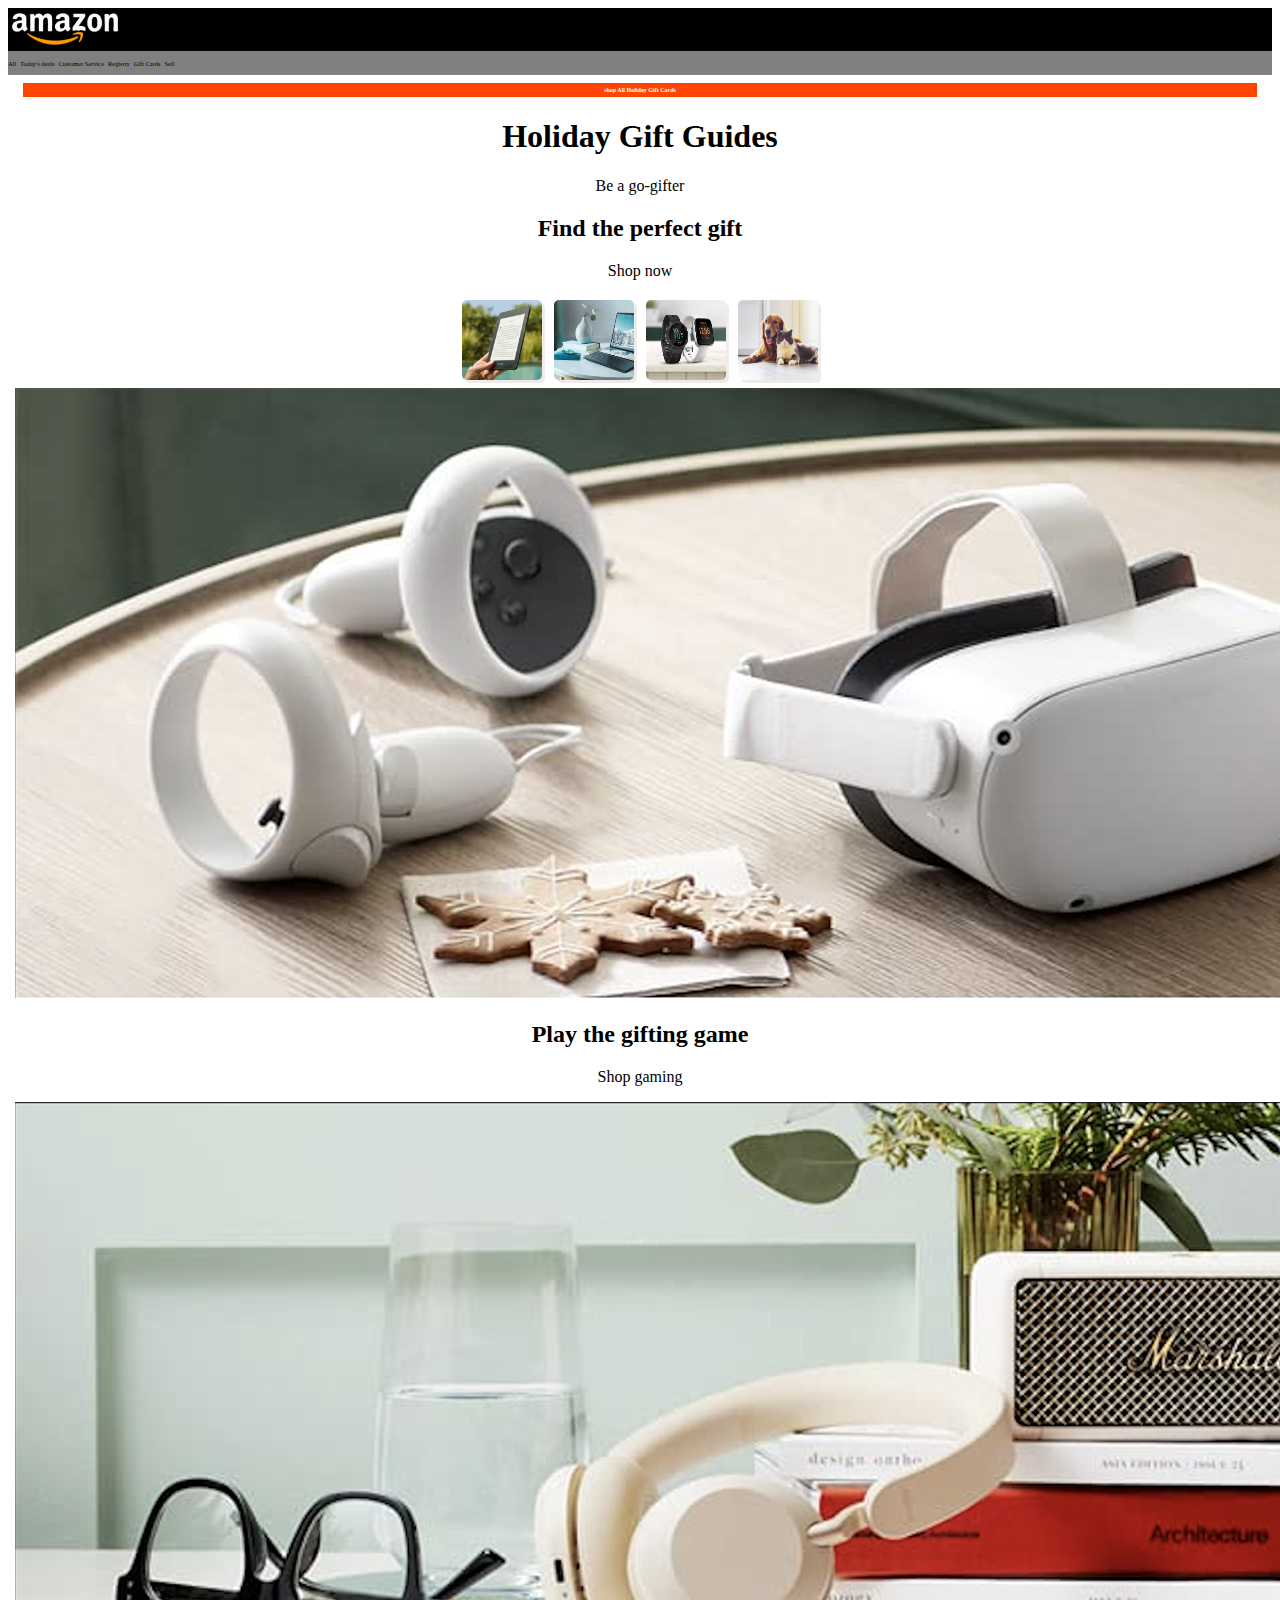
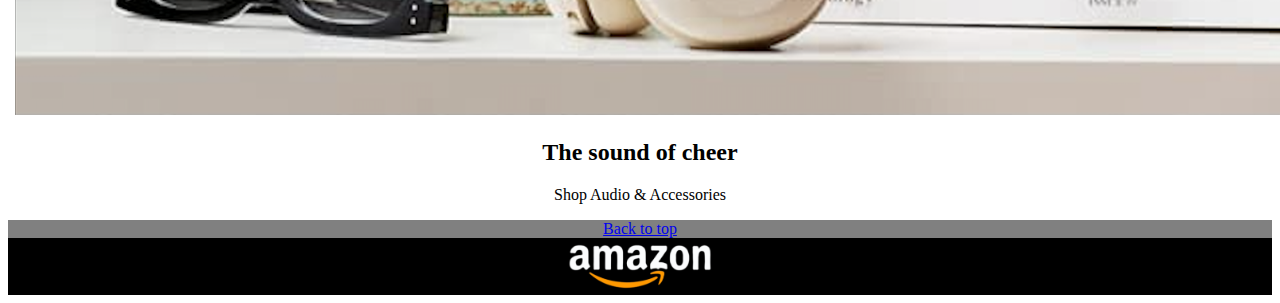
==== amazon/assets/index.html @ 927f4a02 "progetto settimanale 2" ====
<!DOCTYPE html>
<html lang="it">

<head>
    <meta charset="UTF-8">
    <meta name="viewport" content="width=device-width, initial-scale=1.0">
    <title>Progetto Settimana 2</title>
    <link rel="stylesheet" href="css/style.css">
</head>

<body>
    <header id="top">

<div class="logo1">
    <img class="logoTop" src="images/logo.png" alt="logo Amazon">
</div>
        


        <nav class="navbar">
            <p>All</p>
            <p>Today's deals</p>
            <p>Customer Service</p>
            <p>Registry</p>
            <p>Gift Cards</p>
            <p>Sell</p>
        </nav>
    </header>
    <main>
        <Section class="Section1">
            <h6>
                shop All Holiday Gift Cards
            </h6>
        </Section>
        <section class="Section2">
            <h1>Holiday Gift Guides</h1>
            <p>Be a go-gifter</p>
        </section>
        <section class="Section3">
            <div>
                <h2>Find the perfect gift</h2>
                <p>Shop now</p>
            </div>
            <div class="container">
                <img class="image" src="images/img_1.jpg" alt="foto di kindle">
            </div>
            <div class="container">
                <img class="image" src="images/img_2.jpg" alt="foto di un tavolo di lavoro">
            </div>
            <div class="container">
                <img class="image" src="images/img_3.jpg" alt="foto di smartwatch">
            </div>
            <div class="container">
                <img class="image" src="images/img_4.jpg" alt="foto di cane e gatto">
            </div>

        </section>
        <section class="Section4">
            <div>
                <img src="images/img_9.png" alt="foto di controller virtual">
            </div>
            <div>
                <h2>Play the gifting game</h2>
                <p>Shop gaming</p>
            </div>
        </section>
        <section class="Section5">
            <div>
                <img src="images/img_10.png" alt="foto di apparecchi audio">
            </div>
            <div>
                <h2>The sound of cheer</h2>
                <p>Shop Audio & Accessories</p>
            </div>
        </section>
    </main>
    <footer>
        <div class="similNavbar">
            <a href="#top">Back to top</a>
        </div>
        <Div class="logo2">

            <img class="logoFooter" src="images/logo.png" alt="logo Amazon">
        </Div>
    </footer>
</body>

</html>
---- amazon/assets/css/style.css ----
main {
    margin-left: 7px;
    margin-right: 7px;
}

.Section1 {
    background-color: orangered;
    margin: 8px;
    padding-top: 0.1px;
    padding-bottom: 0.1px;
}

.container {
    display: inline-block;
    padding: 4px;
    
  }
.container img {
    width: 80px;
    height: 80px;
    border: 1px;
    border-radius: 5px;
    box-shadow: 3px 3px rgb(240, 235, 235) ;
}
.image {
    display: inline-block;
    width: 85%;
    height: 90px;
    object-fit: fill;
    
}

h6 {
    font-size: 0.1em;
    color: white;
}

.logo1,
.logo2 {
    background-color: black;
}

.navbar,
.similNavbar {
    background-color: gray;
}

main,
footer {
    text-align: center;
}

.navbar p {
    display: inline-block;
    padding-top: 2px;
    padding-bottom: 2px;
    font-size: 0.4em;
}

.logoTop {
    text-align: left;
    width: 9%;
}

.logoFooter {
    text-align: center;
    width: 12%;
}
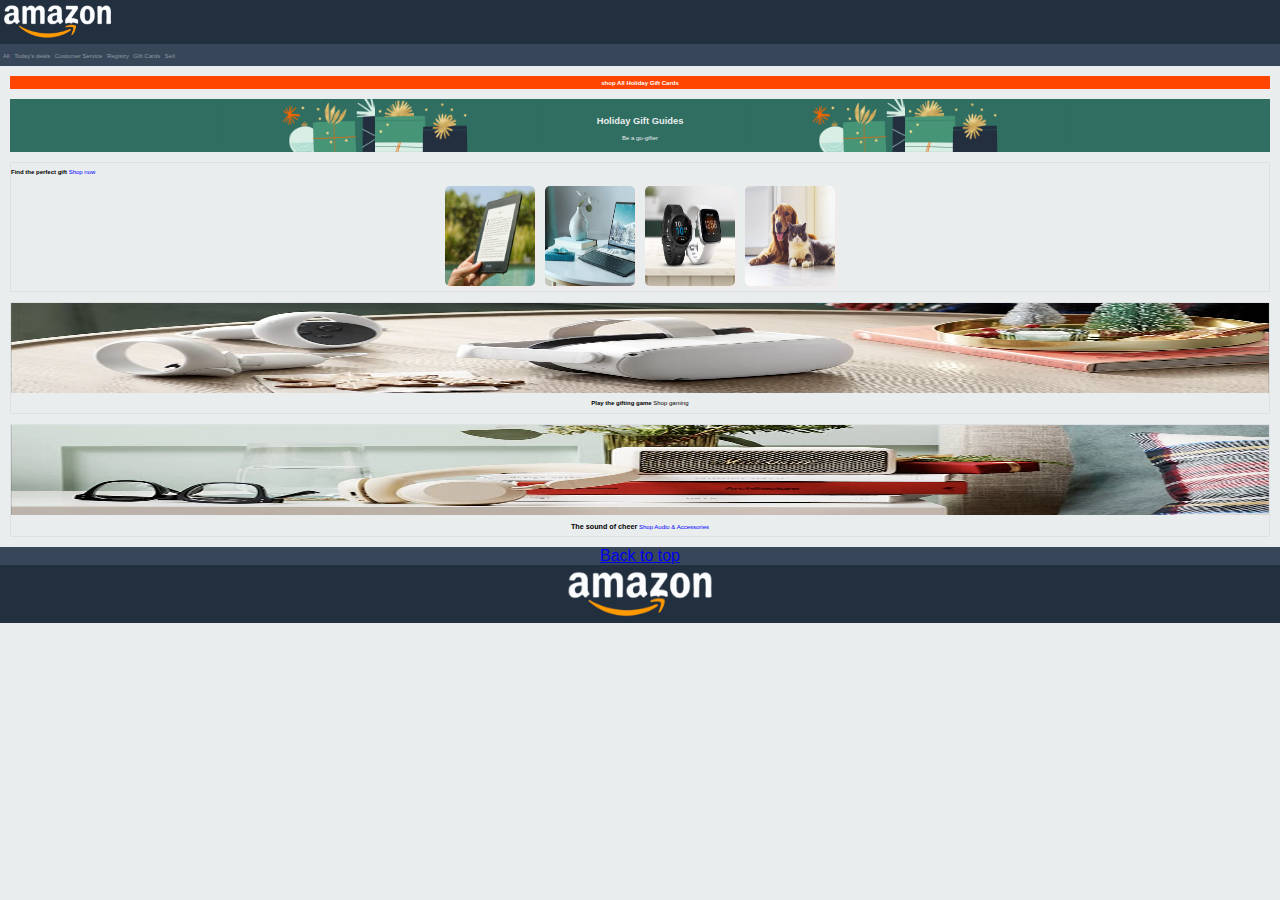
==== commit e0f575dc: "progetto settimanale 2" ====
--- a/amazon/assets/index.html
+++ b/amazon/assets/index.html
@@ -11,10 +11,10 @@
 <body>
     <header id="top">
 
-<div class="logo1">
-    <img class="logoTop" src="images/logo.png" alt="logo Amazon">
-</div>
-        
+        <div class="logo1">
+            <img class="logoTop" src="images/logo.png" alt="logo Amazon">
+        </div>
+
 
 
         <nav class="navbar">
@@ -33,13 +33,18 @@
             </h6>
         </Section>
         <section class="Section2">
-            <h1>Holiday Gift Guides</h1>
+            <h3>Holiday Gift Guides</h3>
             <p>Be a go-gifter</p>
         </section>
         <section class="Section3">
-            <div>
-                <h2>Find the perfect gift</h2>
-                <p>Shop now</p>
+
+            <div id="appendex">
+                <div class="appendex">
+                    <h4>Find the perfect gift</h4>
+                </div>
+                <div class="appendex">
+                    <p>Shop now</p>
+                </div>
             </div>
             <div class="container">
                 <img class="image" src="images/img_1.jpg" alt="foto di kindle">
@@ -54,23 +59,29 @@
                 <img class="image" src="images/img_4.jpg" alt="foto di cane e gatto">
             </div>
 
+
+
         </section>
         <section class="Section4">
             <div>
-                <img src="images/img_9.png" alt="foto di controller virtual">
+                <img class="virtual" src="images/img_9.png" alt="foto di controller virtual">
             </div>
             <div>
-                <h2>Play the gifting game</h2>
-                <p>Shop gaming</p>
+                <div class="appendex2">
+                    <h4>Play the gifting game</h4>
+                </div>
+                <div class="appendex2">
+                    <p>Shop gaming</p>
+                </div>
             </div>
         </section>
         <section class="Section5">
             <div>
-                <img src="images/img_10.png" alt="foto di apparecchi audio">
+                <img class="audio" src="images/img_10.png" alt="foto di apparecchi audio">
             </div>
             <div>
-                <h2>The sound of cheer</h2>
-                <p>Shop Audio & Accessories</p>
+               <div class="appendex3"><h2>The sound of cheer</h2></div> 
+                <div class="appendex3"><p>Shop Audio & Accessories</p></div>
             </div>
         </section>
     </main>
--- a/amazon/assets/css/style.css
+++ b/amazon/assets/css/style.css
@@ -1,14 +1,85 @@
+body {
+    font-family: Arial, Helvetica, sans-serif;
+    background-color: #E9EDEE;
+    margin: 0 auto;
+}
+header {
+    margin: 0 auto;
+}
 main {
-    margin-left: 7px;
-    margin-right: 7px;
+    /*margin-left: 7px;
+    margin-right: 7px;*/
+    margin: 10px;
+   
 }
 
 .Section1 {
     background-color: orangered;
-    margin: 8px;
+   margin-top: 10px;
+   margin-bottom: 10px;
     padding-top: 0.1px;
     padding-bottom: 0.1px;
 }
+.Section2 {
+    background-image: url(../images/bg-image.png);
+    width: 100%;
+    background-size: contain;
+    background-position: center;
+    font-size: 0.5em ;
+    padding-top: 7px;
+    padding-bottom: 7px;
+    color: #E9EDEE;
+    
+}
+.Section2 h3 {
+    font: size 0.4em; ;
+}
+
+.Section2 p {
+    font-size: 0.5em;
+}
+
+.Section3 {
+    font-size: 0.3em;
+    border: solid 1px #dee1e3 ;
+    margin-top: 10px;
+margin-bottom: 10px;
+    
+}
+.Section4 {
+    font-size: 0.3em;
+    border: solid 1px #dee1e3 ;
+    margin-top: 10px;
+margin-bottom: 10px;
+    
+}
+.Section5 {
+    font-size: 0.3em;
+    border: solid 1px #dee1e3 ;
+    margin-top: 10px;
+margin-bottom: 10px;
+    
+}
+.Section3 p {
+    font-size: 0.2em;
+    color: blue;
+    
+}
+
+.Section5 p {
+    font-size: 0.2em;
+    color: blue;
+}
+#appendex {
+    text-align: left; 
+}
+.appendex, .appendex2, .appendex3 {
+    display: inline-block;
+
+    
+}
+
+
 
 .container {
     display: inline-block;
@@ -16,18 +87,25 @@
     
   }
 .container img {
-    width: 80px;
-    height: 80px;
+    width: 90px;
+    height: 100px;
     border: 1px;
     border-radius: 5px;
     box-shadow: 3px 3px rgb(240, 235, 235) ;
 }
+
 .image {
     display: inline-block;
-    width: 85%;
+    width: 100%;
     height: 90px;
     object-fit: fill;
     
+}
+.audio, .virtual {
+    display: inline-block;
+    width: 100%;
+    height: 90px;
+    object-fit: fill;
 }
 
 h6 {
@@ -37,12 +115,16 @@
 
 .logo1,
 .logo2 {
-    background-color: black;
+    background-color: #222F3F;
 }
 
 .navbar,
 .similNavbar {
-    background-color: gray;
+    background-color: #374759;
+}
+.navbar {
+    padding-left: 3px;
+    
 }
 
 main,
@@ -55,6 +137,8 @@
     padding-top: 2px;
     padding-bottom: 2px;
     font-size: 0.4em;
+    color: #8D99A0;
+    font-size: 0.3em;
 }
 
 .logoTop {
@@ -65,4 +149,7 @@
 .logoFooter {
     text-align: center;
     width: 12%;
-}+}
+.logo1 {
+    
+}
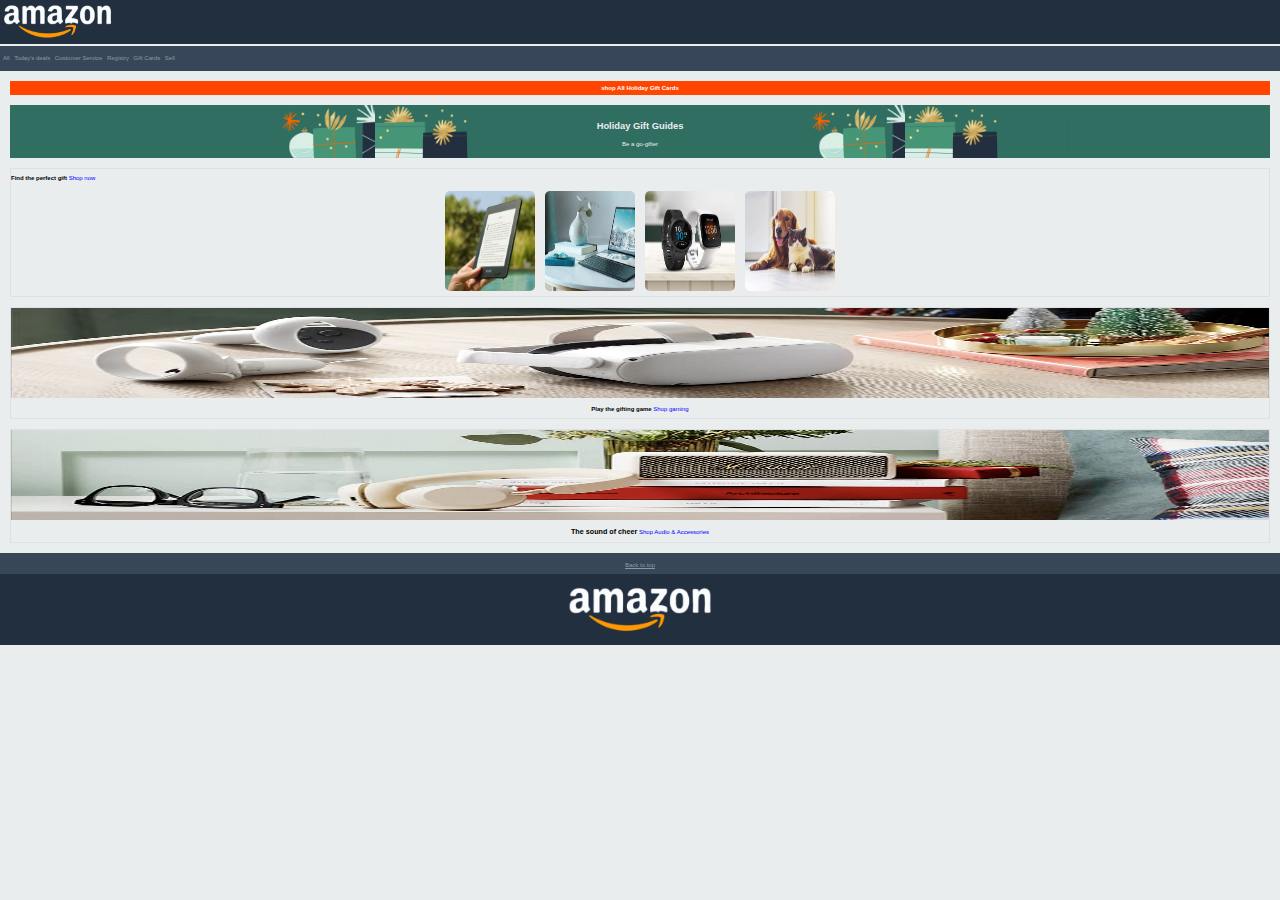
==== commit 58b23fe1: "progetto settimanale 2" ====
--- a/amazon/assets/index.html
+++ b/amazon/assets/index.html
@@ -87,7 +87,7 @@
     </main>
     <footer>
         <div class="similNavbar">
-            <a href="#top">Back to top</a>
+            <a class="bottom" href="#top">Back to top</a>
         </div>
         <Div class="logo2">
 
--- a/amazon/assets/css/style.css
+++ b/amazon/assets/css/style.css
@@ -3,36 +3,41 @@
     background-color: #E9EDEE;
     margin: 0 auto;
 }
+
 header {
     margin: 0 auto;
 }
+
 main {
     /*margin-left: 7px;
     margin-right: 7px;*/
     margin: 10px;
-   
+
 }
 
 .Section1 {
     background-color: orangered;
-   margin-top: 10px;
-   margin-bottom: 10px;
+    margin-top: 10px;
+    margin-bottom: 10px;
     padding-top: 0.1px;
     padding-bottom: 0.1px;
 }
+
 .Section2 {
     background-image: url(../images/bg-image.png);
     width: 100%;
     background-size: contain;
     background-position: center;
-    font-size: 0.5em ;
+    font-size: 0.5em;
     padding-top: 7px;
     padding-bottom: 7px;
     color: #E9EDEE;
-    
+
 }
+
 .Section2 h3 {
-    font: size 0.4em; ;
+    font: size 0.4em;
+    ;
 }
 
 .Section2 p {
@@ -41,57 +46,71 @@
 
 .Section3 {
     font-size: 0.3em;
-    border: solid 1px #dee1e3 ;
+    border: solid 1px #dee1e3;
     margin-top: 10px;
-margin-bottom: 10px;
-    
+    margin-bottom: 10px;
+
+
+
 }
+
 .Section4 {
     font-size: 0.3em;
-    border: solid 1px #dee1e3 ;
+    border: solid 1px #dee1e3;
     margin-top: 10px;
-margin-bottom: 10px;
-    
+    margin-bottom: 10px;
+
 }
+
 .Section5 {
     font-size: 0.3em;
-    border: solid 1px #dee1e3 ;
+    border: solid 1px #dee1e3;
     margin-top: 10px;
-margin-bottom: 10px;
-    
+    margin-bottom: 10px;
+
 }
+
 .Section3 p {
     font-size: 0.2em;
     color: blue;
-    
+
+}
+
+.Section4 p {
+    font-size: 0.2em;
+    color: blue;
+
 }
 
 .Section5 p {
     font-size: 0.2em;
     color: blue;
 }
+
 #appendex {
-    text-align: left; 
+    text-align: left;
 }
-.appendex, .appendex2, .appendex3 {
+
+.appendex,
+.appendex2,
+.appendex3 {
     display: inline-block;
 
-    
 }
-
 
 
 .container {
     display: inline-block;
     padding: 4px;
-    
-  }
+
+}
+
 .container img {
     width: 90px;
     height: 100px;
     border: 1px;
     border-radius: 5px;
-    box-shadow: 3px 3px rgb(240, 235, 235) ;
+    box-shadow: 3px 3px rgb(240, 235, 235);
 }
 
 .image {
@@ -99,9 +118,11 @@
     width: 100%;
     height: 90px;
     object-fit: fill;
-    
+
 }
-.audio, .virtual {
+
+.audio,
+.virtual {
     display: inline-block;
     width: 100%;
     height: 90px;
@@ -121,10 +142,14 @@
 .navbar,
 .similNavbar {
     background-color: #374759;
+    padding-bottom: 3px;
+    padding-top: 0.5px;
+    margin-top: 2px;
 }
+
 .navbar {
     padding-left: 3px;
-    
+
 }
 
 main,
@@ -150,6 +175,14 @@
     text-align: center;
     width: 12%;
 }
-.logo1 {
-    
+
+.bottom {
+    color: #8D99A0;
+    font-size: 0.2em;
+
+
 }
+
+.logo2 {
+    padding: 7px;
+}